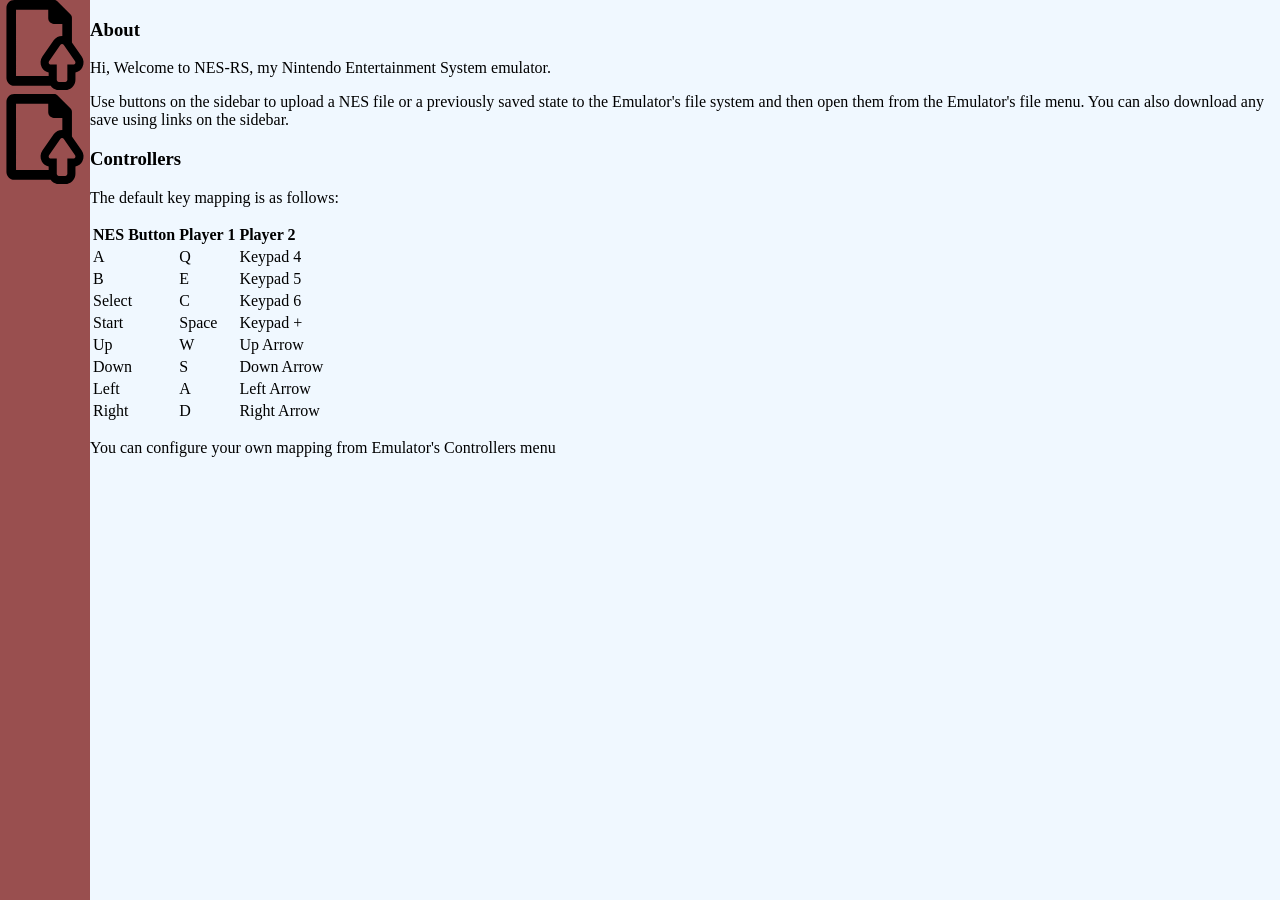
==== index.html @ 856f6cf9 "Deploy to GitHub pages" ====
<!DOCTYPE html>
<html>

<head>
    <meta charset="utf-8" />
    <meta http-equiv="X-UA-Compatible" content="IE=edge" />
    <meta lang="en" />
    <meta content="width=device-width, initial-scale=1.0, maximum-scale=1.0, user-scalable=1" name="viewport" />
    <link rel="stylesheet" href="styles.css" />
    <script>
        var Module = {};
        var emulatorCanvas = null;
        Object.defineProperty(Module, 'canvas', {
            get: function () {
                if (emulatorCanvas) {
                    return emulatorCanvas;
                }
                var canvas = document.createElement('canvas');
                var main = document.querySelector('#main');
                main.insertBefore(canvas, main.firstElementChild);
                emulatorCanvas = canvas;
                return canvas;
            }
        });
    </script>
</head>

<body>
    <div id="sidenav">
        <div>
            <img id="upload_nes_file_btn" class="button" src="img/upload-file-svgrepo-com.svg"
                onclick="upload_nes_file_btn_click()" accesskey="o"
                title="Upload NES file to the Emulator's file system" />
            <input type="file" id="upload_nes_file" name="upload_nes_file" accept=".NES" />
        </div>
        <div>
            <img id="upload_save_file_btn" class="button" src="img/upload-file-svgrepo-com.svg"
                onclick="upload_save_file_btn_click()" accesskey="s"
                title="Upload Save file to the Emulator's file system" />
            <input type="file" id="upload_save_file" name="upload_save_file" accept=".nesrs" />
        </div>
        <div id="download_save_files">
            <h3>Download Save</h3>
            <ul id="download_list">
            </ul>
        </div>
    </div>
    <div id="main">
        <script src="nes-rs.js"></script>
        <script src="script.js"></script>
        <h3>About</h3>
        <p>
            Hi, Welcome to NES-RS, my Nintendo Entertainment System emulator.
        </p>

        <p id="text">Use buttons on the sidebar to upload a NES file or a previously saved state to the Emulator's file
            system and then open them from the Emulator's file menu.
            You can also download any save using links on the sidebar.
        </p>
        <h3>Controllers</h3>
        <p> The default key mapping is as follows: </p>
        <table>
            <tr>
                <th>NES Button</th>
                <th>Player 1</th>
                <th>Player 2</th>
            </tr>
            <tr>
                <td>A</td>
                <td>Q</td>
                <td>Keypad 4</td>
            </tr>
            <tr>
                <td>B</td>
                <td>E</td>
                <td>Keypad 5</td>
            </tr>
            <tr>
                <td>Select</td>
                <td>C</td>
                <td>Keypad 6</td>
            </tr>
            <tr>
                <td>Start</td>
                <td>Space</td>
                <td>Keypad +</td>
            </tr>
            <tr>
                <td>Up</td>
                <td>W</td>
                <td>Up Arrow</td>
            </tr>
            <tr>
                <td>Down </td>
                <td>S</td>
                <td>Down Arrow</td>
            </tr>
            <tr>
                <td>Left</td>
                <td>A</td>
                <td>Left Arrow</td>
            </tr>
            <tr>
                <td>Right</td>
                <td>D</td>
                <td>Right Arrow</td>
            </tr>
        </table>
        <p>You can configure your own mapping from Emulator's Controllers menu</p>
    </div>
    <script>
    </script>
</body>

</html>
---- styles.css ----
body {
    margin: 0px;
    background-color: aliceblue;
}

#sidenav {
  height: 100%;
  position: fixed;
  z-index: 1;
  top: 0;
  left: 0;
  background-color: rgb(153, 79, 79);
  overflow-x: hidden;
  transition: 0.5s; 
  display: inline-block;
}

#download_save_files {
  display: none;
}

#download_save_files ul, #download_save_files li {
  margin: 0;
  padding: 0;
  margin-left: 10px;
  margin-right: 5px;
}

#download_save_files h3 {
  margin-right: 5px;
  font-family:Georgia, 'Times New Roman', Times, serif
}

.button{
  cursor: pointer;
  width:  90px;
}

input {
  display: none;
}

#main {
  padding: 0px;
  margin: 0px;
  border: 0px;
  height: 100%;
  left: 90px;
  position: relative;
}

canvas {
  display: block;
  margin-left:  auto;
  margin-right: auto;
  margin-top: 10px;
  padding: 0px;
  border: 0px;
  left: 0px;
  position:sticky;
}

tr,  th {
  text-align: left;
}
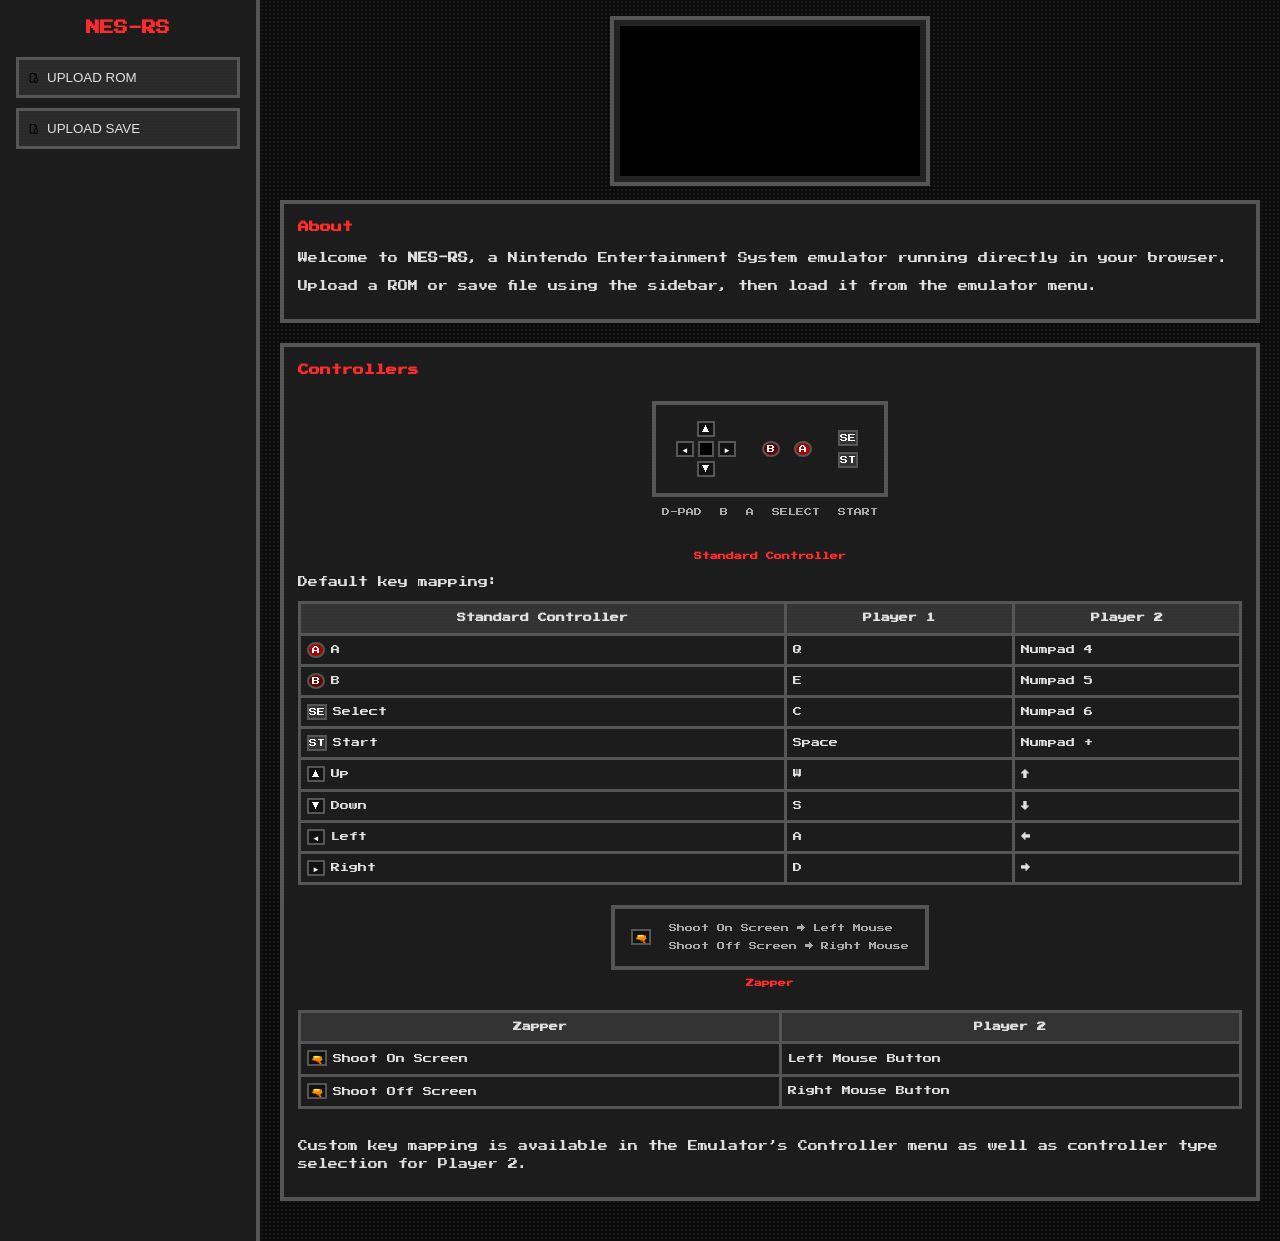
==== commit 21e7f80b: "Deploy to GitHub pages" ====
--- a/index.html
+++ b/index.html
@@ -2,114 +2,194 @@
 <html>
 
 <head>
-    <meta charset="utf-8" />
-    <meta http-equiv="X-UA-Compatible" content="IE=edge" />
-    <meta lang="en" />
-    <meta content="width=device-width, initial-scale=1.0, maximum-scale=1.0, user-scalable=1" name="viewport" />
-    <link rel="stylesheet" href="styles.css" />
-    <script>
-        var Module = {};
-        var emulatorCanvas = null;
-        Object.defineProperty(Module, 'canvas', {
-            get: function () {
-                if (emulatorCanvas) {
-                    return emulatorCanvas;
-                }
-                var canvas = document.createElement('canvas');
-                var main = document.querySelector('#main');
-                main.insertBefore(canvas, main.firstElementChild);
-                emulatorCanvas = canvas;
-                return canvas;
-            }
-        });
-    </script>
+  <meta charset="utf-8" />
+  <meta http-equiv="X-UA-Compatible" content="IE=edge" />
+  <meta lang="en" />
+  <meta content="width=device-width, initial-scale=1.0, maximum-scale=1.0, user-scalable=1" name="viewport" />
+  <link rel="stylesheet" href="styles.css" />
+  <link rel="icon" type="image/x-icon" href="img/favicon.ico" />
+  <link href="https://fonts.googleapis.com/css2?family=Press+Start+2P&display=swap" rel="stylesheet">
+
+  <script>
+  </script>
 </head>
 
 <body>
-    <div id="sidenav">
-        <div>
-            <img id="upload_nes_file_btn" class="button" src="img/upload-file-svgrepo-com.svg"
-                onclick="upload_nes_file_btn_click()" accesskey="o"
-                title="Upload NES file to the Emulator's file system" />
-            <input type="file" id="upload_nes_file" name="upload_nes_file" accept=".NES" />
-        </div>
-        <div>
-            <img id="upload_save_file_btn" class="button" src="img/upload-file-svgrepo-com.svg"
-                onclick="upload_save_file_btn_click()" accesskey="s"
-                title="Upload Save file to the Emulator's file system" />
-            <input type="file" id="upload_save_file" name="upload_save_file" accept=".nesrs" />
-        </div>
-        <div id="download_save_files">
-            <h3>Download Save</h3>
-            <ul id="download_list">
-            </ul>
-        </div>
-    </div>
-    <div id="main">
-        <script src="nes-rs.js"></script>
-        <script src="script.js"></script>
+  <div class="layout">
+    <aside id="sidenav">
+      <h2>NES-RS</h2>
+
+      <div class="side-group">
+        <button class="icon-btn" onclick="upload_nes_file_btn_click()" title="Upload NES ROM">
+          <img src="img/upload-file-svgrepo-com.svg" />
+          <span>Upload ROM</span>
+        </button>
+        <input type="file" id="upload_nes_file" accept=".NES" />
+      </div>
+
+      <div class="side-group">
+        <button class="icon-btn" onclick="upload_save_file_btn_click()" title="Upload Save State">
+          <img src="img/upload-file-svgrepo-com.svg" />
+          <span>Upload Save</span>
+        </button>
+        <input type="file" id="upload_save_file" accept=".nesrs" />
+      </div>
+
+      <div id="download_save_files">
+        <h3>Save Files</h3>
+        <ul id="download_list"></ul>
+      </div>
+    </aside>
+
+    <main id="main">
+      <canvas id="canvas"></canvas>
+      <script>
+        var Module = {
+          canvas: document.querySelector('#canvas'),
+        };
+      </script>
+      <script src="nes-rs.js"></script>
+      <script src="script.js"></script>
+
+      </br>
+      <section class="card">
         <h3>About</h3>
         <p>
-            Hi, Welcome to NES-RS, my Nintendo Entertainment System emulator.
+          Welcome to <strong>NES-RS</strong>, a Nintendo Entertainment System emulator running directly in your browser.
         </p>
+        <p>
+          Upload a ROM or save file using the sidebar, then load it from the emulator menu.
+        </p>
+      </section>
 
-        <p id="text">Use buttons on the sidebar to upload a NES file or a previously saved state to the Emulator's file
-            system and then open them from the Emulator's file menu.
-            You can also download any save using links on the sidebar.
-        </p>
+      <section class="card">
         <h3>Controllers</h3>
-        <p> The default key mapping is as follows: </p>
+        <div class="controller-diagram">
+          <div class="controller-body">
+            <div class="dpad">
+              <span class="glyph glyph-up"></span>
+              <div class="dpad-middle">
+                <span class="glyph glyph-left"></span>
+                <span class="dpad-center"></span>
+                <span class="glyph glyph-right"></span>
+              </div>
+              <span class="glyph glyph-down"></span>
+            </div>
+
+            <div class="buttons">
+              <span class="glyph glyph-b"></span>
+              <span class="glyph glyph-a"></span>
+            </div>
+
+            <div class="center-buttons">
+              <span class="glyph glyph-select"></span>
+              <span class="glyph glyph-start"></span>
+            </div>
+          </div>
+
+          <div class="controller-labels">
+            <span>D-PAD</span>
+            <span>B</span>
+            <span>A</span>
+            <span>SELECT</span>
+            <span>START</span>
+          </div>
+        </div>
+        <div class="controller-label-centered">
+          <span>Standard Controller</span>
+        </div>
+
+        <p>Default key mapping:</p>
         <table>
+          <thead>
             <tr>
-                <th>NES Button</th>
-                <th>Player 1</th>
-                <th>Player 2</th>
+              <th>Standard Controller</th>
+              <th>Player 1</th>
+              <th>Player 2</th>
+            </tr>
+          </thead>
+          <tbody>
+            <tr>
+              <td><span class="glyph glyph-a"></span>A</td>
+              <td>Q</td>
+              <td>Numpad 4</td>
             </tr>
             <tr>
-                <td>A</td>
-                <td>Q</td>
-                <td>Keypad 4</td>
+              <td><span class="glyph glyph-b"></span>B</td>
+              <td>E</td>
+              <td>Numpad 5</td>
             </tr>
             <tr>
-                <td>B</td>
-                <td>E</td>
-                <td>Keypad 5</td>
+              <td><span class="glyph glyph-select"></span>Select</td>
+              <td>C</td>
+              <td>Numpad 6</td>
             </tr>
             <tr>
-                <td>Select</td>
-                <td>C</td>
-                <td>Keypad 6</td>
+              <td><span class="glyph glyph-start"></span>Start</td>
+              <td>Space</td>
+              <td>Numpad +</td>
             </tr>
             <tr>
-                <td>Start</td>
-                <td>Space</td>
-                <td>Keypad +</td>
+              <td><span class="glyph glyph-up"></span>Up</td>
+              <td>W</td>
+              <td>↑</td>
             </tr>
             <tr>
-                <td>Up</td>
-                <td>W</td>
-                <td>Up Arrow</td>
+              <td><span class="glyph glyph-down"></span>Down</td>
+              <td>S</td>
+              <td>↓</td>
             </tr>
             <tr>
-                <td>Down </td>
-                <td>S</td>
-                <td>Down Arrow</td>
+              <td><span class="glyph glyph-left"></span>Left</td>
+              <td>A</td>
+              <td>←</td>
             </tr>
             <tr>
-                <td>Left</td>
-                <td>A</td>
-                <td>Left Arrow</td>
+              <td><span class="glyph glyph-right"></span>Right</td>
+              <td>D</td>
+              <td>→</td>
+            </tr>
+          </tbody>
+        </table>
+        <div class="zapper-diagram">
+          <div class="zapper-body">
+            <span class="glyph glyph-zapper"></span>
+            <div class="zapper-details">
+              <div>Shoot On Screen → Left Mouse</div>
+              <div>Shoot Off Screen → Right Mouse</div>
+            </div>
+          </div>
+          <div class="zapper-label">
+            <span>Zapper</span>
+          </div>
+        </div>
+        <table>
+          <thead>
+            <tr>
+              <th>Zapper</th>
+              <th>Player 2</th>
+            </tr>
+          </thead>
+          <tbody>
+            <tr>
+              <td><span class="glyph glyph-zapper"></span>Shoot On Screen</td>
+              <td>Left Mouse Button</td>
             </tr>
             <tr>
-                <td>Right</td>
-                <td>D</td>
-                <td>Right Arrow</td>
+              <td><span class="glyph glyph-zapper"></span>Shoot Off Screen</td>
+              <td>Right Mouse Button</td>
             </tr>
+          </tbody>
         </table>
-        <p>You can configure your own mapping from Emulator's Controllers menu</p>
-    </div>
-    <script>
-    </script>
+
+        <p class="hint">
+          </br>
+          Custom key mapping is available in the Emulator’s Controller menu as well as controller type selection for
+          Player 2.
+        </p>
+      </section>
+    </main>
+  </div>
 </body>
 
 </html>
--- a/styles.css
+++ b/styles.css
@@ -1,66 +1,365 @@
+:root {
+  --bg: #0b0b0b;
+  --panel: #1c1c1c;
+  --panel-light: #2a2a2a;
+  --text: #e0e0e0;
+  --accent: #ff2a2a;
+  --border: #555;
+}
+
+/* Global */
+* {
+  box-sizing: border-box;
+  image-rendering: pixelated;
+}
 
 body {
-    margin: 0px;
-    background-color: aliceblue;
-}
-
+  margin: 0;
+  background-color: #0b0b0b;
+  background-image: 
+    radial-gradient(rgba(255,255,255,0.06) 1px, transparent 1px);
+  background-size: 4px 4px; 
+  color: var(--text);
+  font-family: "Press Start 2P", monospace;
+  font-size: 10px;
+  line-height: 1.8;
+}
+
+/* Layout */
+.layout {
+  display: flex;
+  min-height: 100vh;
+}
+
+/* Sidebar */
 #sidenav {
-  height: 100%;
-  position: fixed;
-  z-index: 1;
-  top: 0;
-  left: 0;
-  background-color: rgb(153, 79, 79);
-  overflow-x: hidden;
-  transition: 0.5s; 
-  display: inline-block;
-}
-
-#download_save_files {
+  width: 260px;
+  background: var(--panel);
+  padding: 16px;
+  border-right: 4px solid var(--border);
+}
+
+#sidenav h2 {
+  color: var(--accent);
+  text-align: center;
+  margin: 0 0 16px;
+  font-size: 14px;
+}
+
+/* NES-style buttons */
+.icon-btn {
+  width: 100%;
+  display: flex;
+  align-items: center;
+  gap: 8px;
+  background: var(--panel-light);
+  color: var(--text);
+  border: 3px solid var(--border);
+  padding: 10px;
+  margin-bottom: 10px;
+  cursor: pointer;
+  text-transform: uppercase;
+}
+
+.icon-btn:hover {
+  background: #3a3a3a;
+}
+
+.icon-btn:active {
+  transform: translate(2px, 2px);
+}
+
+.icon-btn img {
+  width: 10px;
+  height: 10px;
+}
+
+/* Hide file inputs */
+input[type="file"] {
   display: none;
 }
 
-#download_save_files ul, #download_save_files li {
+/* Save files */
+#download_save_files h3 {
+  margin: 12px 0 6px;
+  color: var(--accent);
+  font-size: 10px;
+}
+
+#download_list {
+  list-style: none;
+  padding: 0;
   margin: 0;
-  padding: 0;
-  margin-left: 10px;
-  margin-right: 5px;
-}
-
-#download_save_files h3 {
-  margin-right: 5px;
-  font-family:Georgia, 'Times New Roman', Times, serif
-}
-
-.button{
-  cursor: pointer;
-  width:  90px;
-}
-
-input {
-  display: none;
-}
-
+}
+
+#download_list li {
+  margin-bottom: 6px;
+}
+
+#download_list a {
+  color: #00ff66;
+  text-decoration: none;
+}
+
+/* Main content */
 #main {
-  padding: 0px;
-  margin: 0px;
-  border: 0px;
-  height: 100%;
-  left: 90px;
-  position: relative;
-}
-
+  flex: 1;
+  padding: 20px;
+}
+
+#main canvas {
+  display: block;
+  margin: 0 auto;
+  max-width: 100%;        /* scales down on smaller screens */
+  height: auto;           /* maintain aspect ratio */
+  image-rendering: pixelated; 
+  border: 6px solid #222;
+  box-shadow: inset 0 0 0 4px #000, 0 0 0 4px #555;
+}
+
+
+/* Emulator screen */
 canvas {
   display: block;
-  margin-left:  auto;
-  margin-right: auto;
+  margin-bottom: 20px;
+  background: black;
+  border: 6px solid #222;
+  box-shadow:
+    inset 0 0 0 4px #000,
+    0 0 0 4px #555;
+}
+
+/* Pixel cards */
+.card {
+  background: var(--panel);
+  border: 4px solid var(--border);
+  padding: 14px;
+  margin-bottom: 20px;
+}
+
+.card h3 {
+  color: var(--accent);
+  font-size: 11px;
+  margin-top: 0;
+}
+
+/* NES-style table */
+table {
+  width: 100%;
+  border-collapse: collapse;
   margin-top: 10px;
-  padding: 0px;
-  border: 0px;
-  left: 0px;
-  position:sticky;
-}
-
-tr,  th {
+}
+
+th,
+td {
+  border: 3px solid var(--border);
+  padding: 6px;
+  font-size: 9px;
+}
+
+thead {
+  background: #333;
+}
+
+body::after {
+  content: "";
+  pointer-events: none;
+  position: fixed;
+  inset: 0;
+  background:
+    repeating-linear-gradient(to bottom,
+      rgba(255, 255, 255, 0.03),
+      rgba(255, 255, 255, 0.03) 1px,
+      transparent 1px,
+      transparent 3px);
+  mix-blend-mode: overlay;
+}
+
+.glyph {
+  display: inline-flex;
+  align-items: center;
+  justify-content: center;
+  min-width: 18px;
+  height: 16px;
+  margin-right: 6px;
+  border: 2px solid #555;
+  background: #111;
+  color: #fff;
+  font-size: 8px;
+  line-height: 1;
+}
+
+/* NES buttons */
+.glyph-a {
+  background: #aa0000;
+  border-radius: 50%;
+}
+
+.glyph-b {
+  background: #660000;
+  border-radius: 50%;
+}
+
+.glyph-start {
+  background: #333;
+}
+
+.glyph-select {
+  background: #333;
+}
+
+/* D-pad */
+.glyph-up::before {
+  content: "▲";
+}
+
+.glyph-down::before {
+  content: "▼";
+}
+
+.glyph-left::before {
+  content: "◄";
+}
+
+.glyph-right::before {
+  content: "►";
+}
+
+/* Text buttons */
+.glyph-a::before {
+  content: "A";
+}
+
+.glyph-b::before {
+  content: "B";
+}
+
+.glyph-start::before {
+  content: "ST";
+}
+
+.glyph-select::before {
+  content: "SE";
+}
+
+/* Zapper */
+.glyph-zapper::before {
+  content: "🔫";
+  font-size: 10px;
+}
+
+
+.controller-diagram {
+  margin: 20px 0 30px;
+  text-align: center;
+}
+
+.controller-body {
+  display: inline-flex;
+  align-items: center;
+  gap: 20px;
+  background: #1c1c1c;
+  border: 4px solid #555;
+  padding: 16px 20px;
+}
+
+/* D-Pad */
+.dpad {
+  display: flex;
+  flex-direction: column;
+  align-items: center;
+  gap: 4px;
+}
+
+.dpad-middle {
+  display: flex;
+  align-items: center;
+  gap: 4px;
+}
+
+.dpad-center {
+  width: 16px;
+  height: 16px;
+  background: #000;
+  border: 2px solid #555;
+  margin-left: -6px;
+  /* move slightly left */
+}
+
+/* Buttons */
+.buttons {
+  display: flex;
+  gap: 8px;
+}
+
+/* Start / Select */
+.center-buttons {
+  display: flex;
+  flex-direction: column;
+  gap: 6px;
+}
+
+/* Labels */
+.controller-labels {
+  margin-top: 8px;
+  display: flex;
+  justify-content: center;
+  gap: 18px;
+  font-size: 8px;
+  color: #aaa;
+}
+
+.zapper-diagram {
+  text-align: center;
+  margin: 20px 0;
+}
+
+.zapper-body {
+  display: inline-flex;
+  align-items: center;
+  gap: 12px;
+  background: #1c1c1c;
+  border: 4px solid #555;
+  padding: 12px 16px;
+}
+
+.glyph-zapper {
+  display: inline-flex;
+  align-items: center;
+  justify-content: center;
+  width: 20px;
+  height: 16px;
+  border: 2px solid #555;
+  background: #111;
+  color: #fff;
+  font-size: 10px;
+}
+
+.zapper-details {
+  display: flex;
+  flex-direction: column;
+  gap: 4px;
+  font-size: 8px;
+  color: #aaa;
   text-align: left;
+}
+
+.zapper-label {
+  margin-top: 6px;
+  font-size: 8px;
+  color: #ff2a2a;
+  font-weight: bold;
+}
+
+.controller-label-centered {
+  display: flex;
+  justify-content: center;
+  /* center horizontally */
+  margin-top: 6px;
+  /* spacing from button labels */
+  font-size: 8px;
+  color: #ff2a2a;
+  /* matches your accent */
+  font-weight: bold;
+  font-family: "Press Start 2P", monospace;
 }
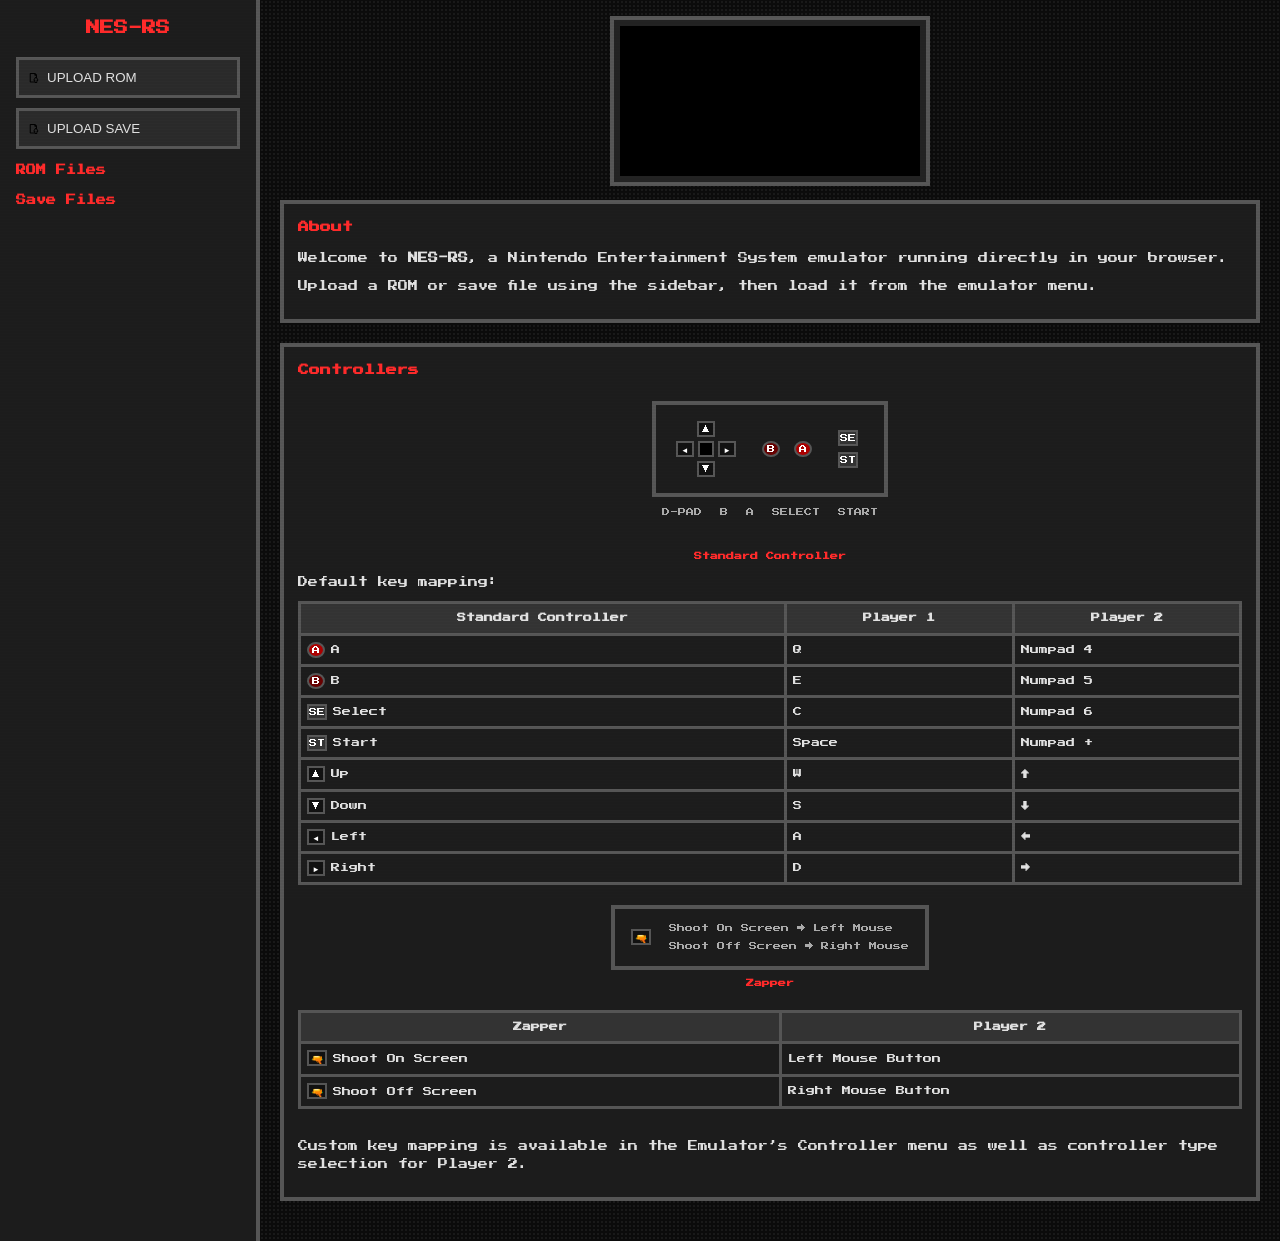
==== commit 9467abaa: "Deploy to GitHub pages" ====
--- a/index.html
+++ b/index.html
@@ -33,6 +33,11 @@
           <span>Upload Save</span>
         </button>
         <input type="file" id="upload_save_file" accept=".nesrs" />
+      </div>
+
+      <div id="download_rom_files">
+        <h3>ROM Files</h3>
+        <ul id="rom_list"></ul>
       </div>
 
       <div id="download_save_files">
--- a/styles.css
+++ b/styles.css
@@ -79,26 +79,81 @@
   display: none;
 }
 
-/* Save files */
-#download_save_files h3 {
+/* File lists (ROMs and Saves) */
+#download_save_files h3,
+#download_rom_files h3 {
   margin: 12px 0 6px;
   color: var(--accent);
   font-size: 10px;
 }
 
-#download_list {
+#download_list,
+#rom_list {
   list-style: none;
   padding: 0;
   margin: 0;
 }
 
-#download_list li {
+#download_list li,
+#rom_list li {
   margin-bottom: 6px;
-}
-
-#download_list a {
+  display: flex;
+  align-items: center;
+  gap: 8px;
+}
+
+#download_list a,
+#download_list span,
+#rom_list span {
   color: #00ff66;
   text-decoration: none;
+  overflow: hidden;
+  text-overflow: ellipsis;
+  white-space: nowrap;
+}
+
+/* Action buttons for save states (play, delete) */
+.save-action-btn {
+  display: inline-flex;
+  align-items: center;
+  justify-content: center;
+  width: 20px;
+  height: 20px;
+  padding: 4px;
+  background: var(--panel-light);
+  border: 2px solid var(--border);
+  cursor: pointer;
+  flex-shrink: 0;
+}
+
+.save-action-btn:hover {
+  background: #3a3a3a;
+}
+
+.save-action-btn:active {
+  transform: translate(1px, 1px);
+}
+
+.save-action-btn img {
+  width: 10px;
+  height: 10px;
+  filter: invert(1);
+}
+
+.play-btn:hover {
+  border-color: #00ff66;
+}
+
+.save-btn:hover {
+  border-color: #ffcc00;
+}
+
+.delete-btn:hover {
+  border-color: var(--accent);
+}
+
+.delete-btn:hover img {
+  filter: invert(48%) sepia(79%) saturate(2476%) hue-rotate(336deg) brightness(100%) contrast(119%);
 }
 
 /* Main content */
